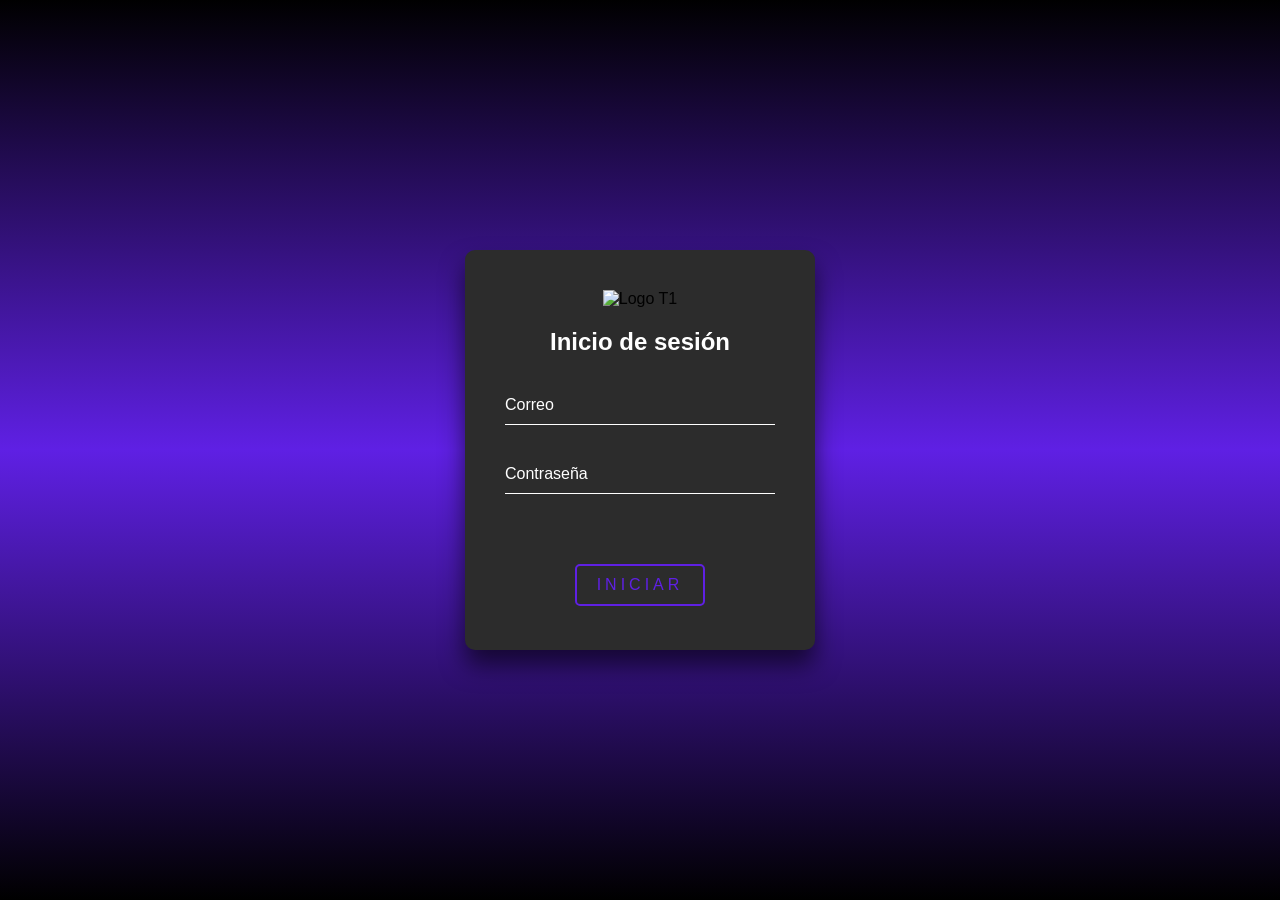
==== index.html @ 3fe4cf4e "Add files via upload" ====
<!DOCTYPE html>
<html lang="es">

<head>
    <meta charset="UTF-8">
    <meta http-equiv="X-UA-Compatible" content="IE=edge">
    <meta name="viewport" content="width=device-width, initial-scale=1.0, maximum-scale=1.0, user-scalable=0">
    <title>Iniciar Datos</title>
    <link rel="stylesheet" href="styles.css">
</head>

<body>
    <div class="contenedor">
        <img src="logos/CLS.png" alt="Logo T1" class="logo">
        <h2>Inicio de sesión</h2>
        <form id="login-form" action="">
            <div class="usuario">
                <input type="text" id="correo" required>
                <label>Correo</label>
            </div>

            <div class="usuario">
                <input type="password" id="contrasena" required>
                <label>Contraseña</label>
            </div>

            <a href="#" class="boton" onclick="iniciarSesion(event)">
                <span></span>
                <span></span>
                <span></span>
                <span></span>
                Iniciar
            </a>
        </form>
    </div>

    <!-- Ventana modal para el mensaje de error -->
    <div id="modal" class="modal">
        <div class="modal-contenido">
            <h2>Error</h2>
            <p>La contraseña es incorrecta.</p>
            <button onclick="ocultarError()">OK</button>
        </div>
    </div>

    <script>
        function iniciarSesion(event) {
            event.preventDefault(); // Prevenir el envío del formulario
            const correo = document.getElementById('correo').value;
            const contrasena = document.getElementById('contrasena').value;

            // Usuario y contraseña predeterminados
            const usuarioCorrecto = 'ahkkyun@gmail.com';
            const contrasenaCorrecta = 'celeese';
            const versionActual = '1.0'; // Cambia esta versión cuando cambies la contraseña

            if (correo === usuarioCorrecto && contrasena === contrasenaCorrecta) {
                // Almacenar en el localStorage que el usuario ha iniciado sesión y guardar la versión actual
                localStorage.setItem('auth', 'true');
                localStorage.setItem('version', versionActual);
                window.location.href = 'system.html'; // Redirigir a la página del sistema
            } else {
                mostrarError(); // Mostrar la ventana modal de error
            }
        }

        function mostrarError() {
            document.getElementById('modal').style.display = 'block';
        }

        function ocultarError() {
            document.getElementById('modal').style.display = 'none';
        }
    </script>
</body>

</html>
---- styles.css ----
html {
    height: 100%;
}

body {
    margin: 0;
    padding: 0;
    font-family: sans-serif;
    background: linear-gradient(#000000, #5f20e4, #000000);
    overflow: hidden; /* Evitar el zoom en móviles */
}

.contenedor {
    position: absolute;
    top: 50%;
    left: 50%;
    width: 350px;
    padding: 40px;
    transform: translate(-50%, -50%);
    background: #2c2c2c; /* Fondo más oscuro */
    box-sizing: border-box;
    box-shadow: 0 15px 25px rgba(0, 0, 0, .6);
    border-radius: 10px;
    text-align: center; /* Centrar texto e imagen */
    
}

.contenedor .logo {
    width: 100px; /* Ajusta el tamaño del logo */
    margin-bottom: 20px; /* Espacio debajo del logo */
}

.contenedor h2 {
    margin: 0 0 30px;
    padding: 0;
    color: #fff;
}

.contenedor .usuario {
    position: relative;
}

.contenedor .usuario input {
  width: 100%;
  padding: 10px 0;
  font-size: 16px;
  color: #fff;
  margin-bottom: 30px;
  border: none;
  border-bottom: 1px solid #fff;
  outline: none;
  background: transparent;
  user-select: none;  /* Prevent text selection */
}

.contenedor .usuario label {
    position: absolute;
    top: 0;
    left: 0;
    padding: 10px 0;
    font-size: 16px;
    color: #fff;
    pointer-events: none;
    transition: .5s;
}

.contenedor .usuario input:focus ~ label,
.contenedor .usuario input:valid ~ label {
    top: -20px;
    left: 0;
    color: #5f20e4; /* Color rojo */
    font-size: 12px;
}

.contenedor .boton {
    position: relative;
    display: inline-block;
    padding: 10px 20px;
    color: #5f20e4; /* Color rojo */
    font-size: 16px;
    text-decoration: none;
    text-transform: uppercase;
    overflow: hidden;
    transition: .5s;
    margin-top: 40px;
    letter-spacing: 4px;
    border: 2px solid #5f20e4; /* Borde rojo */
    border-radius: 5px;
}

.contenedor .boton:hover {
    background: transparent;
    color: #fff; /* Texto blanco al hacer hover */
}

.contenedor .boton span {
    position: absolute;
    display: block;
}

.contenedor .boton span:nth-child(1) {
    top: 0;
    left: -100%;
    width: 100%;
    height: 2px;
    background: linear-gradient(90deg, transparent, #03e9f4); /* Rojo */
    animation: btn-anim1 1s linear infinite;
}

@keyframes btn-anim1 {
    0% {
        left: -100%;
    }

    50%,
    100% {
        left: 100%;
    }
}

.contenedor .boton span:nth-child(2) {
    top: -100%;
    right: 0;
    width: 2px;
    height: 100%;
    background: linear-gradient(180deg, transparent, #03e9f4);
    animation: btn-anim2 1s linear infinite;
    animation-delay: .25s;
}

@keyframes btn-anim2 {
    0% {
        top: -100%;
    }

    50%,
    100% {
        top: 100%;
    }
}

.contenedor .boton span:nth-child(3) {
    right: -100%;
    bottom: 0;
    width: 100%;
    height: 2px;
    background: linear-gradient(270deg, transparent, #03e9f4);
    animation: btn-anim3 1s linear infinite;
    animation-delay: .5s;
}

@keyframes btn-anim3 {
    0% {
        right: -100%;
    }

    50%,
    100% {
        right: 100%;
    }
}

.contenedor .boton span:nth-child(4) {
    bottom: -100%;
    left: 0;
    width: 2px;
    height: 100%;
    background: linear-gradient(270deg, transparent, #5f20e4);
    animation: btn-anim4 1s linear infinite;
    animation-delay: .75s;
}

@keyframes btn-anim4 {
    0% {
        bottom: -100%;
    }

    50%,
    100% {
        bottom: 100%;
    }
}

/* Estilos para la ventana modal */
.modal {
    display: none; /* Ocultar inicialmente */
    position: fixed;
    z-index: 1;
    left: 0;
    top: 0;
    width: 100%;
    height: 100%;
    overflow: auto;
    background-color: rgba(0, 0, 0, 0.8); /* Fondo semitransparente */
    animation: fadeIn 0.5s; /* Efecto de aparición */
}

@keyframes fadeIn {
    from {
        opacity: 0;
    }

    to {
        opacity: 1;
    }
}

.modal-contenido {
    background-color: #2c2c2c;
    margin: 15% auto;
    padding: 20px;
    border: 1px solid #888;
    width: 300px;
    text-align: center;
    border-radius: 10px;
    box-shadow: 0 5px 15px rgba(0, 0, 0, 0.5);
    animation: slideIn 0.5s; /* Efecto de entrada */
}

@keyframes slideIn {
    from {
        transform: translateY(-30px);
        opacity: 0;
    }

    to {
        transform: translateY(0);
        opacity: 1;
    }
}

.modal-contenido h2 {
    color: #5f20e4; /* Color rojo */
    margin-bottom: 10px; /* Espacio debajo del título */
}

.modal-contenido p {
    color: #fff; /* Texto blanco */
    margin-bottom: 20px; /* Espacio debajo del mensaje */
}

.modal-contenido button {
    padding: 10px 20px;
    background-color: #5f20e4; /* Color rojo */
    border: none;
    border-radius: 5px;
    color: white;
    cursor: pointer;
    transition: background-color 0.3s, transform 0.3s;
}
input:-webkit-autofill {
    -webkit-box-shadow: 0 0 0 30px #2c2c2c inset !important; /* Color de fondo */
    -webkit-text-fill-color: #fff !important; /* Color del texto */
    
}

.modal-contenido button:hover {
    background-color: #d52e3a; /* Color rojo más oscuro */
    transform: scale(1.05); /* Efecto de aumento al pasar el mouse */
}
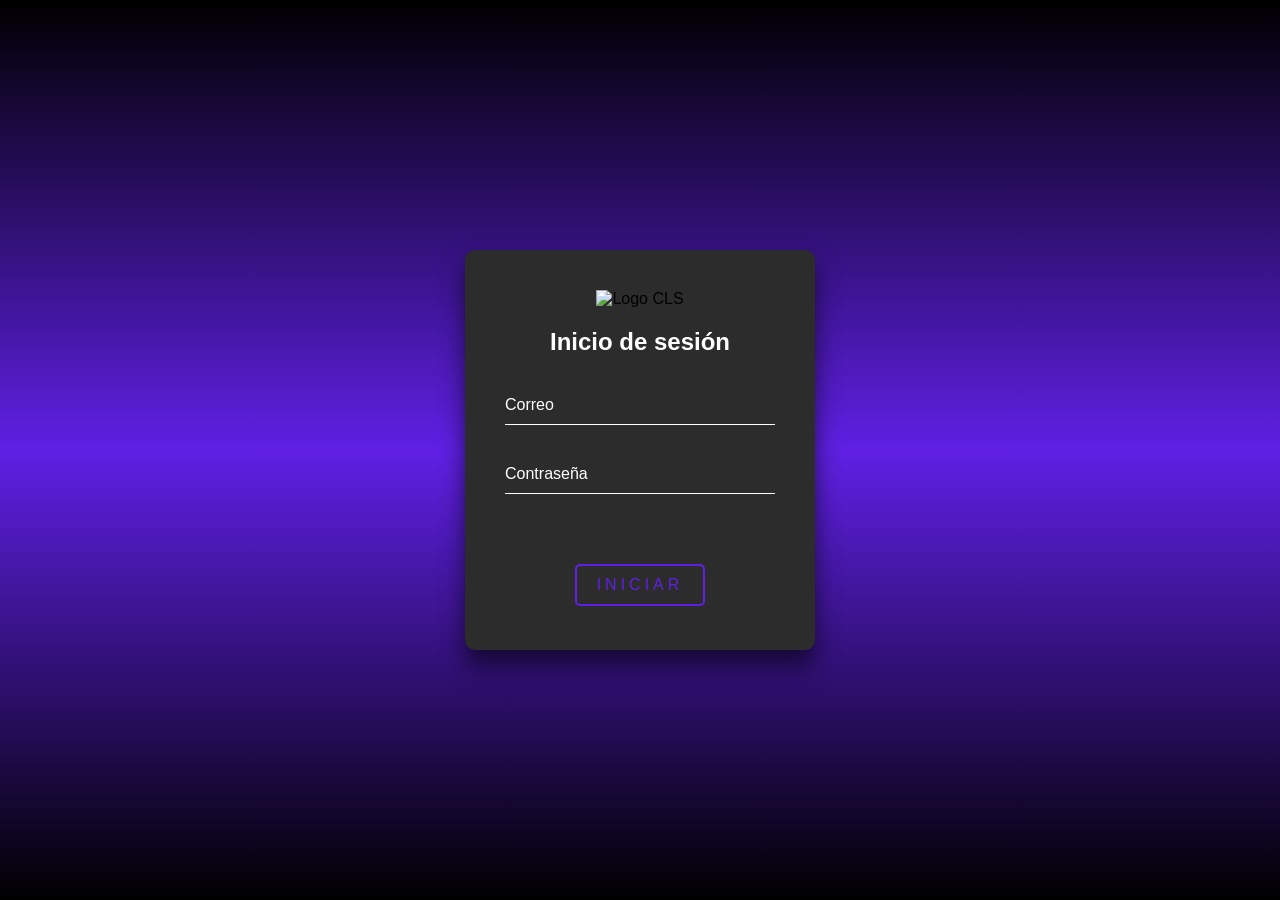
==== commit 5741b0a3: "Update index.html" ====
--- a/index.html
+++ b/index.html
@@ -11,7 +11,7 @@
 
 <body>
     <div class="contenedor">
-        <img src="logos/CLS.png" alt="Logo T1" class="logo">
+        <img src="logos/CLSANIMATION.png" alt="Logo CLS" class="logo">
         <h2>Inicio de sesión</h2>
         <form id="login-form" action="">
             <div class="usuario">
@@ -50,7 +50,7 @@
             const contrasena = document.getElementById('contrasena').value;
 
             // Usuario y contraseña predeterminados
-            const usuarioCorrecto = 'ahkkyun@gmail.com';
+            const usuarioCorrecto = 'clsomaga@gmail.com';
             const contrasenaCorrecta = 'celeese';
             const versionActual = '1.0'; // Cambia esta versión cuando cambies la contraseña
 
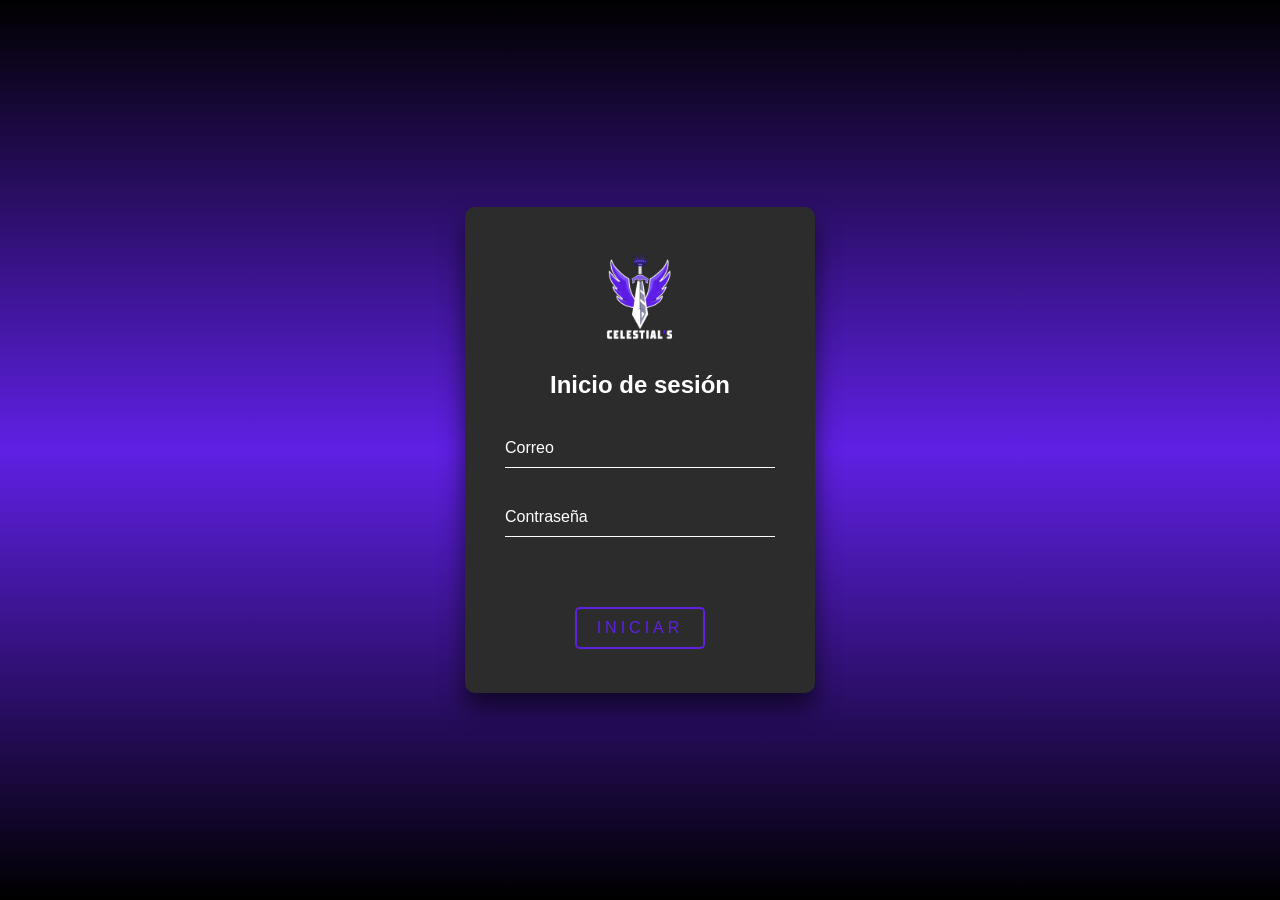
==== commit 21ef43de: "Update index.html" ====
--- a/index.html
+++ b/index.html
@@ -11,7 +11,7 @@
 
 <body>
     <div class="contenedor">
-        <img src="logos/CLSANIMATION.png" alt="Logo CLS" class="logo">
+        <img src="logos/CLS.png" alt="Logo CLS" class="logo">
         <h2>Inicio de sesión</h2>
         <form id="login-form" action="">
             <div class="usuario">
